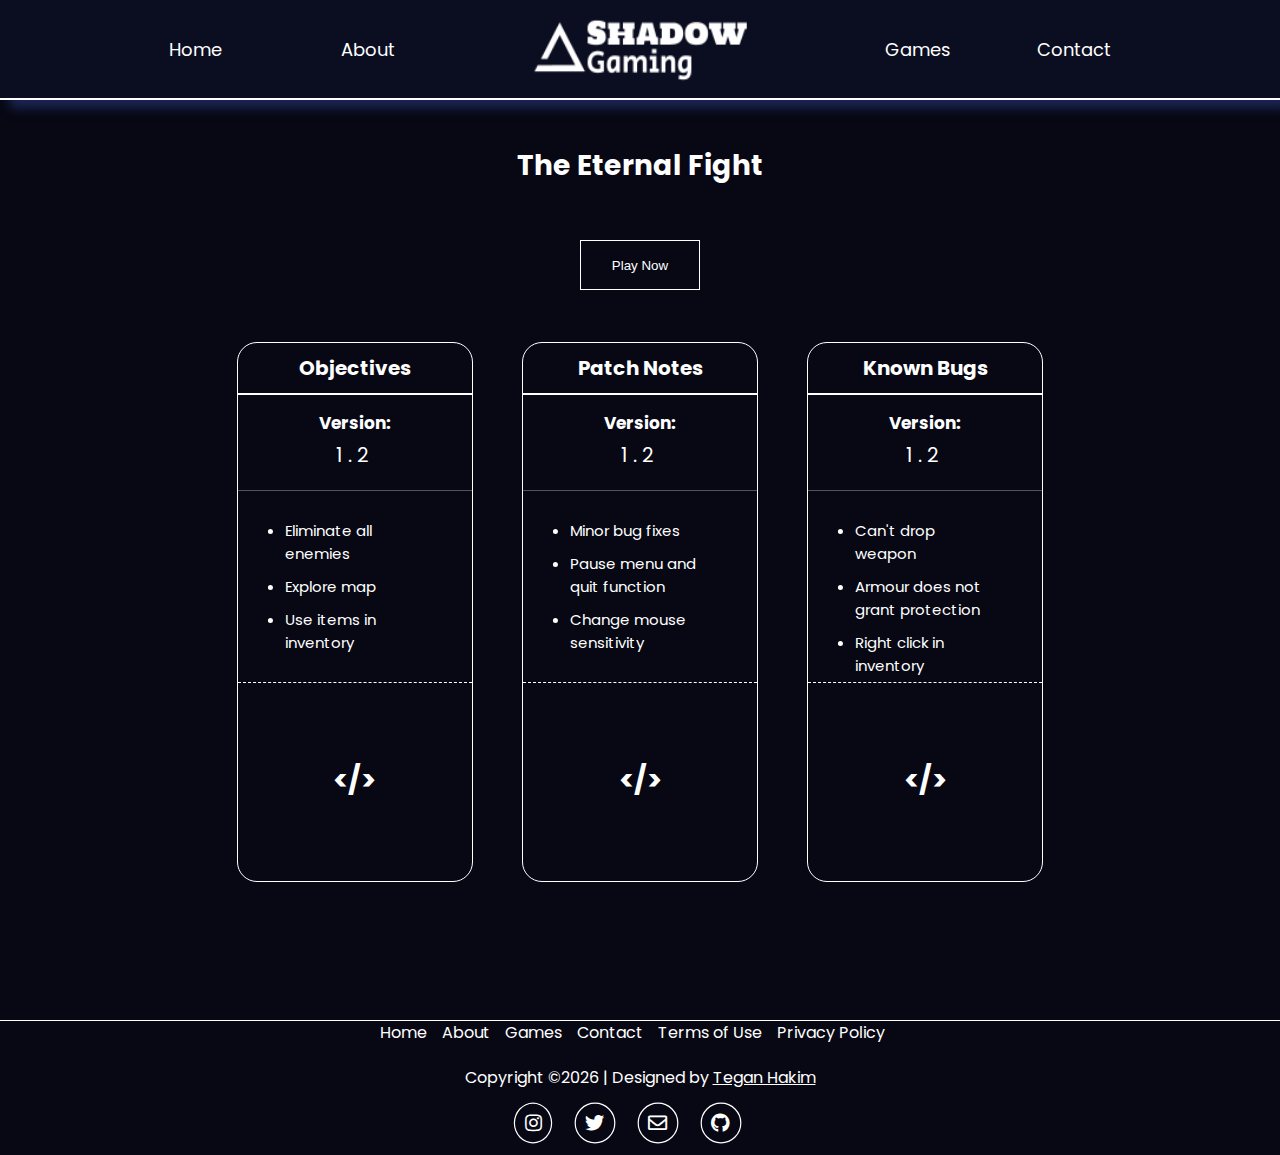
==== the-eternal-fight/index.html @ 1cd7ffcf "v1.0" ====
<!DOCTYPE html>
<html lang="en">
<head>
    <meta charset="UTF-8">
    <meta name="viewport" content="width=device-width, initial-scale=1.0">
    <link rel="preconnect" href="https://fonts.gstatic.com">
    <link href="https://fonts.googleapis.com/css2?family=Poppins&display=swap" rel="stylesheet">
    <link href="https://cdnjs.cloudflare.com/ajax/libs/font-awesome/5.13.0/css/all.min.css" rel="stylesheet">
    <link rel="stylesheet" href="/Css/game.css">
    <link rel="shortcut icon" href="/Images/Shadow_Gaming_Logo_Icon.png" type="image/x-icon">
    <script data-ad-client="ca-pub-5124889186311589" async src="https://pagead2.googlesyndication.com/pagead/js/adsbygoogle.js"></script>
    <title>Shadow Gaming</title>
</head>
<body>
    <header id="home">
        <a href="/#home">
            <img class="logo" src="/Images/Shadow_Gaming_Logo.png" alt="Shadow Gaming">
        </a>
        <nav class="nav-bar">
            <div class="nav-1 nav-links">
                <li class="links"><a href="/#home">Home</a></li>
                <li class="links"><a href="/#about">About</a></li>                
            </div>
            <div class="nav-2 nav-links">
                <li class="links"><a href="/#games">Games</a></li>
                <li class="links"><a href="/#contact">Contact</a></li>
            </div>
            <div class="mobile-nav">
                <ul>
                    <li class="links"><a href="/#home">Home</a></li>
                    <li class="links"><a href="/#about">About</a></li>
                    <li class="links"><a href="/#games">Games</a></li>
                    <li class="links"><a href="/#contact">Contact</a></li>    
                </ul>
            </div>
            <div class="burger">
                <div class="line1"></div>
                <div class="line2"></div>
                <div class="line3"></div>
            </div>
        </nav>
    </header>
    <div class="game-info">
        <h1 class="title">The Eternal Fight</h1>
        <button onclick="window.open('https://drive.google.com/file/d/13d6M-wjYqV6qwAfZeMzXUh6jHTV8VohK/view?usp=sharing')">Play Now</button>
        <div class="card objectives card-1">
            <h3>Objectives</h3>
            <div class="version-div">
                <h4>Version: </h4>
                <span class="version">1.2</span>
            </div>
            <div class="list-div">
                <ul>
                    <li>Eliminate all enemies</li>
                    <li>Explore map</li>
                    <li>Use items in inventory</li>
                </ul>
            </div>
            <div class="end-div">
                <h1 class="symbol">&lt/&gt</h1>
            </div>
        </div>
        <div class="card patch-notes">
            <h3>Patch Notes</h3>
            <div class="version-div">
                <h4>Version: </h4>
                <span class="version">1.2</span>
            </div>
            <div class="list-div">
                <ul>
                    <li>Minor bug fixes</li>
                    <li>Pause menu and quit function</li>
                    <li>Change mouse sensitivity</li>
                </ul>
            </div>
            <div class="end-div">
                <h1 class="symbol">&lt/&gt</h1>
            </div>
        </div>
        <div class="card known-bugs">
            <h3>Known Bugs</h3>
            <div class="version-div">
                <h4>Version: </h4>
                <span class="version">1.2</span>
            </div>
            <div class="list-div">
                <ul>
                    <li>Can't drop weapon</li>
                    <li>Armour does not grant protection</li>
                    <li>Right click in inventory</li>
                </ul>
            </div>
            <div class="end-div">
                <h1 class="symbol">&lt/&gt</h1>
            </div>
        </div>
    </div>
    
    <footer>
        <ul>
            <li><a href="/#home">Home</a></li>
            <li><a href="/#about">About</a></li>
            <li><a href="/#games">Games</a></li>
            <li><a href="/#contact">Contact</a></li>   
            <li><a href="/terms-of-use/">Terms of Use</a></li>   
            <li><a href="/privacy-policy/">Privacy Policy</a></li>   
        </ul>
        <span><p id="copyright">Copyright &copy | Designed by</p><a href="/#about">Tegan Hakim</a></span>
        <div class="icons">
            <a href="https://instagram.com/Shadowgaming_co" target="_blank"><i class="fab fa-instagram footer-icon"></i></a>
            <a href="https://twitter.com/shadowgaming_co" target="_blank"><i class="fab fa-twitter footer-icon"></i></a>
            <a href="mailto: Shadowgaming.feeback@gmail.com"><i class="far fa-envelope footer-icon"></i></a>
            <a href="https://github.com/TeganHakim" target="_blank"><i class="fab fa-github footer-icon"></i></a>
        </div>        
    </footer>
    <script src="/Js/game.js"></script>
</body>
</html>
---- Css/game.css ----
/* Made by Tegan Hakim */
/* February 2021 */
*{
    margin: 0;
    padding: 0;
    box-sizing: border-box;
}
html {
    scroll-behavior: smooth;
}
body {
    background-color: #070814;
    color: white;
    font-family: 'Poppins', sans-serif;
    overflow-x: hidden;
}
header {
    width: 100vw;
    height: 100px;
    background-color: rgb(11, 14, 33);
    position: relative;
    display: flex;
    align-items: center;
    justify-content: center;
    z-index: 1;
}
header img {
    width: 230px;
    height: 80px;
    transform: translateY(-5px);  
    transition: opacity 0.5s ease-in-out;  
}
header a {
    z-index: 2;
}

/* Nav */
nav {
    width: 100%;
    height: inherit;
    display: flex;
    justify-content: space-between;
    align-items: center;
    position: absolute;
    border-bottom: 2px solid rgb(255, 255, 255);
    box-shadow: 10px 8px 10px rgb(28, 38, 85);
}
nav .nav-1, nav .nav-2 {
    width: 20%;
    display: flex;
    justify-content: space-between;
    align-items: center;
}
nav .nav-1 {
    margin-left: 12vw;
}
nav .nav-2 {
    margin-right: 12vw;
}
nav li {
    list-style-type: none;
}
nav li a {
    text-decoration: none;
    color: rgb(255, 255, 255);
    font-size: 18px;
    padding: 6px 15px 6px 15px;
}
nav li a:hover {
    border: 1px solid white;
    border-radius: 18px;
    transition: border-radius 0.5s ease-out;
}
.burger {
    display: none;
    cursor: pointer;
}
.burger div {
    width: 25px;
    height: 3px;
    background-color: rgb(255, 255, 255);
    margin: 5px;
    margin-right: 25px;
    transition: transform 0.3s ease;
    z-index: 5;
    pointer-events: all;
}
.mobile-nav {
    display: none;
    pointer-events: none;
}



.game-info {
    position: relative;
    height: 100vh;
    font-size: 14px;
    padding-left: 20px;
    text-align: center;
    display: flex;
    align-items: center;
    justify-content: center;
    padding-right: 20px;
}
.game-info button {
    position: absolute;
    left: 50%;
    top: 140px;
    width: 120px;
    height: 50px;
    background-color: transparent;
    outline: none;
    border: 1px solid white;
    color: white;
    transform: translateX(-50%);
    pointer-events: all;
    z-index: 5;
    transition: border-radius .3s ease-out;
}
.game-info button:hover {
    background-image: linear-gradient(to top right, #0066eb, #000981);
    border-radius: 20px;
}
.game-info h1.title {
    position: absolute;
    left: 50%;
    top: 5%;
    transform: translateX(-50%);
}
.game-info div.card {
    width: 19%;
    height: 60vh;
    border: 1px solid white;
    border-radius: 20px;
    margin: 10% 2% 0 2%;
    display: flex;
    position: relative;
    justify-content: center;
}
.game-info div.card h3 {
    position: absolute;
    width: 100%;
    padding: 10px 0 10px 0;
    border-bottom: 2px solid white;
    font-size: 20px;
}
.game-info div.card h4 {
    position: absolute;
    top: 9%;
    left: 50%;
    transform: translateX(-50%);
    padding: 10px 0 10px 0;
    font-size: 17px;
}
.game-info div.card .version {
    position: absolute;
    top: 39%;
    left: 50%;
    transform: translateX(-50%);
    padding: 10px 0 10px 0;
    font-size: 20px;
    letter-spacing: 5px;
}
.game-info div.card ul {
    position: absolute;
    left: 50%;
    top: 18%;
    width: 60%;
    transform: translateX(-50%);
    text-align: left;
}
.game-info .version-div {
    position: absolute;
    height: 100px;
    width: 100%;
    top: 9%;
    border-bottom: 1px solid rgba(255, 255, 255, 0.3);
}
.game-info .list-div {
    position: absolute;
    height: 200px;
    width: 100%;
    top: 26%;
    border-bottom: 1px dashed white;
}
.game-info div.card ul li{
    margin-bottom: 10px;
    font-size: 15px;
}
.game-info .end-div {
    position: absolute;
    height: 231px;
    width: 100%;
    top: 60%;
    display: flex;
    align-items: center;
    justify-content: center;
}




footer {
    height: 15vh;
    background-color:#070814;
    display: flex;
    justify-content: center;
    position: relative;
    border-top: 1px solid white;
    margin-top: 20px;
}
footer ul {
    list-style: none;
    display: flex;
    position: absolute;
    bottom: 110px;
}
footer ul a {
    text-decoration: none;
    color: white;
    margin-right: 15px;
}
footer ul a:hover {
    text-decoration: underline;
}
footer span {
    position: absolute;
    bottom: 65px;
    color: white;
}
footer p {
    display: inline;
}
footer span a {
    text-decoration: underline;
    color: white;
}
.icons {
    position: absolute;
    bottom: 15px;
}
.footer-icon {
    transform: scale(1.2);
    margin-right: 25px;
    padding: 8px;
    color: white;
    border: 1px solid white;
    border-radius: 50%;
    cursor: pointer;
}


/* Ipad */
@media screen and (max-width: 768px) {
    header img {
        width: 200px;
        height: 70px;
        transform: translateY(-4px);    
    }
    nav .nav-1 {
        margin-left: 8vw;
    }
    nav .nav-2 {
        margin-right: 8vw;
        width: 24%;
    }
} 
/* Iphone X */
@media screen and (max-width: 375px) {
    header img {
        width: 120px;
        height: 50px;
        transform: translateY(-3px);   
    }       
    nav li {
        opacity: 0;
    }
    .burger {
        display: block;
    }
    
    .footer-icon {
        transform: scale(1);
    }
    footer ul a {
        text-decoration: none;
        color: white;
        font-size: 12px;
        margin-right: 8px;
    }
    footer ul {
        list-style: none;
        display: flex;
        position: absolute;
        bottom: 90px;
    }
    footer span {
        position: absolute;
        bottom: 60px;
        font-size: 13px;
        color: white;
    }
    
}
/* Iphone 6/7/8 Plus */
@media screen and (max-width: 414px) {
    body {
        overflow-x: hidden;
    }
    header img {
        width: 130px;
        height: 50px;
        transform: translateY(-4px);    
    }
    .nav-links {
        display: none;
        pointer-events: none;
    }
    .mobile-nav {
        position: absolute;
        right: 0;
        height: 115vh;
        width: 110vw;
        top: 0px;
        background-color: #1c294e;
        background-image: linear-gradient(105deg, #1c2b57, #384e88 20%, #112666 40%, #0d1430);
        display: flex;
        flex-direction: column;
        align-items: center;
        transform: translateX(-450px);
        transition: transform 0.5s ease-in-out;
        z-index: 0;
        display: flex;
        align-items: center;
        justify-content: center;
        flex-direction: column;
        text-align: left;
    }
    .mobile-nav .links {
        opacity: 1;
        pointer-events: all;
        transform: rotate(-35deg) translate(100px, 100px);
        position: relative;
        top: -90px;
        padding: 35px;
    }
    .mobile-nav li a {
        z-index: 10;
    }
    nav li {
        opacity: 0;
    }
    .burger {
        display: block;
    }

    .game-info {
        position: relative;
        height: 240vh;
        font-size: 14px;
        padding-left: 20px;
        text-align: center;
        display: flex;
        align-items: center;
        justify-content: center;
        flex-direction: column;
        padding-right: 20px;
    }
    .game-info button {
        position: absolute;
        left: 50%;
        top: 6%;
        width: 120px;
        height: 50px;
        background-color: transparent;
        outline: none;
        border: 1px solid white;
        color: white;
        transform: translateX(-50%);
        pointer-events: all;
        z-index: 5;
        transition: border-radius .3s ease-out;
    }
    .game-info button:hover {
        background-image: linear-gradient(to top right, #0066eb, #000981);
        border-radius: 20px;
    }
    .game-info button:focus {
        background-image: linear-gradient(to top right, #0066eb, #000981);
        border-radius: 20px;
    }
    .game-info h1.title {
        position: absolute;
        left: 50%;
        top: 2%;
        width: 100%;
        transform: translateX(-50%);
    }
    .game-info div.card {
        width: 80%;
        height: 70vh;
        border: 1px solid white;
        border-radius: 20px;
        margin: 5% 2% 0 0%;
        display: flex;
        position: relative;
        justify-content: center;
    }
    .game-info div.card-1 {
        margin-top: 57%
    }
    .game-info div.card h3 {
        position: absolute;
        width: 100%;
        padding: 10px 0 10px 0;
        border-bottom: 2px solid white;
        font-size: 20px;
    }
    .game-info div.card h4 {
        position: absolute;
        top: 9%;
        left: 50%;
        transform: translateX(-50%);
        padding: 10px 0 10px 0;
        font-size: 17px;
    }
    .game-info div.card .version {
        position: absolute;
        top: 39%;
        left: 50%;
        transform: translateX(-50%);
        padding: 10px 0 10px 0;
        font-size: 20px;
        letter-spacing: 5px;
    }
    .game-info div.card ul {
        position: absolute;
        left: 50%;
        top: 10%;
        width: 60%;
        transform: translateX(-50%);
        text-align: left;
    }
    .game-info .version-div {
        position: absolute;
        height: 100px;
        width: 100%;
        top: 9%;
        border-bottom: 1px solid rgba(255, 255, 255, 0.3);
    }
    .game-info .list-div {
        position: absolute;
        height: 210px;
        width: 100%;
        top: 28%;
        border-bottom: 1px dashed white;
    }
    .game-info div.card ul li{
        margin-bottom: 10px;
        font-size: 15px;
    }
    .game-info .end-div {
        position: absolute;
        height: 151px;
        width: 100%;
        top: 70%;
        display: flex;
        align-items: center;
        justify-content: center;
    }
    
    .footer-icon {
        transform: scale(.9);
    }
    footer ul a {
        text-decoration: none;
        color: white;
        font-size: 12px;
        margin-right: 8px;
    }
    footer ul {
        list-style: none;
        display: flex;
        position: absolute;
        bottom: 82px;
    }
    footer span {
        position: absolute;
        bottom: 52px;
        font-size: 13px;
        color: white;
    }
    .icons {
        position: absolute;
        bottom: 10px;
    }
}
/* Iphone 6/7/8*/
@media screen and (max-width: 375px) {
    header img {
        width: 120px;
        height: 50px;
        transform: translate(-4px, -4px);    
    }
    nav li {
        opacity: 0;
    }
    .burger {
        display: block;
        z-index: 5;
    }
    .footer-icon {
        transform: scale(.9);
    }
    footer ul a {
        text-decoration: none;
        color: white;
        font-size: 12px;
        margin-right: 8px;
    }
    footer ul {
        list-style: none;
        display: flex;
        position: absolute;
        bottom: 75px;
    }
    footer span {
        position: absolute;
        bottom: 50px;
        font-size: 13px;
        color: white;
    }
    .icons {
        position: absolute;
        bottom: 9px;
    }
    .back-face {
        transform: rotateY(0deg);
    }
}
.nav-active {
    transform: rotate(35deg) translate(-200px, -60px);
}
.toggle .line1 {
    transform: rotate(-45deg) translate(-5px, 6px);
}
.toggle .line2 {
    opacity: 0;
}
.toggle .line3 {
    transform: rotate(45deg) translate(-5px, -6px);
}
.display-off {
    opacity: 0;
    pointer-events: none;
}
.hidden {
    display: none;
}
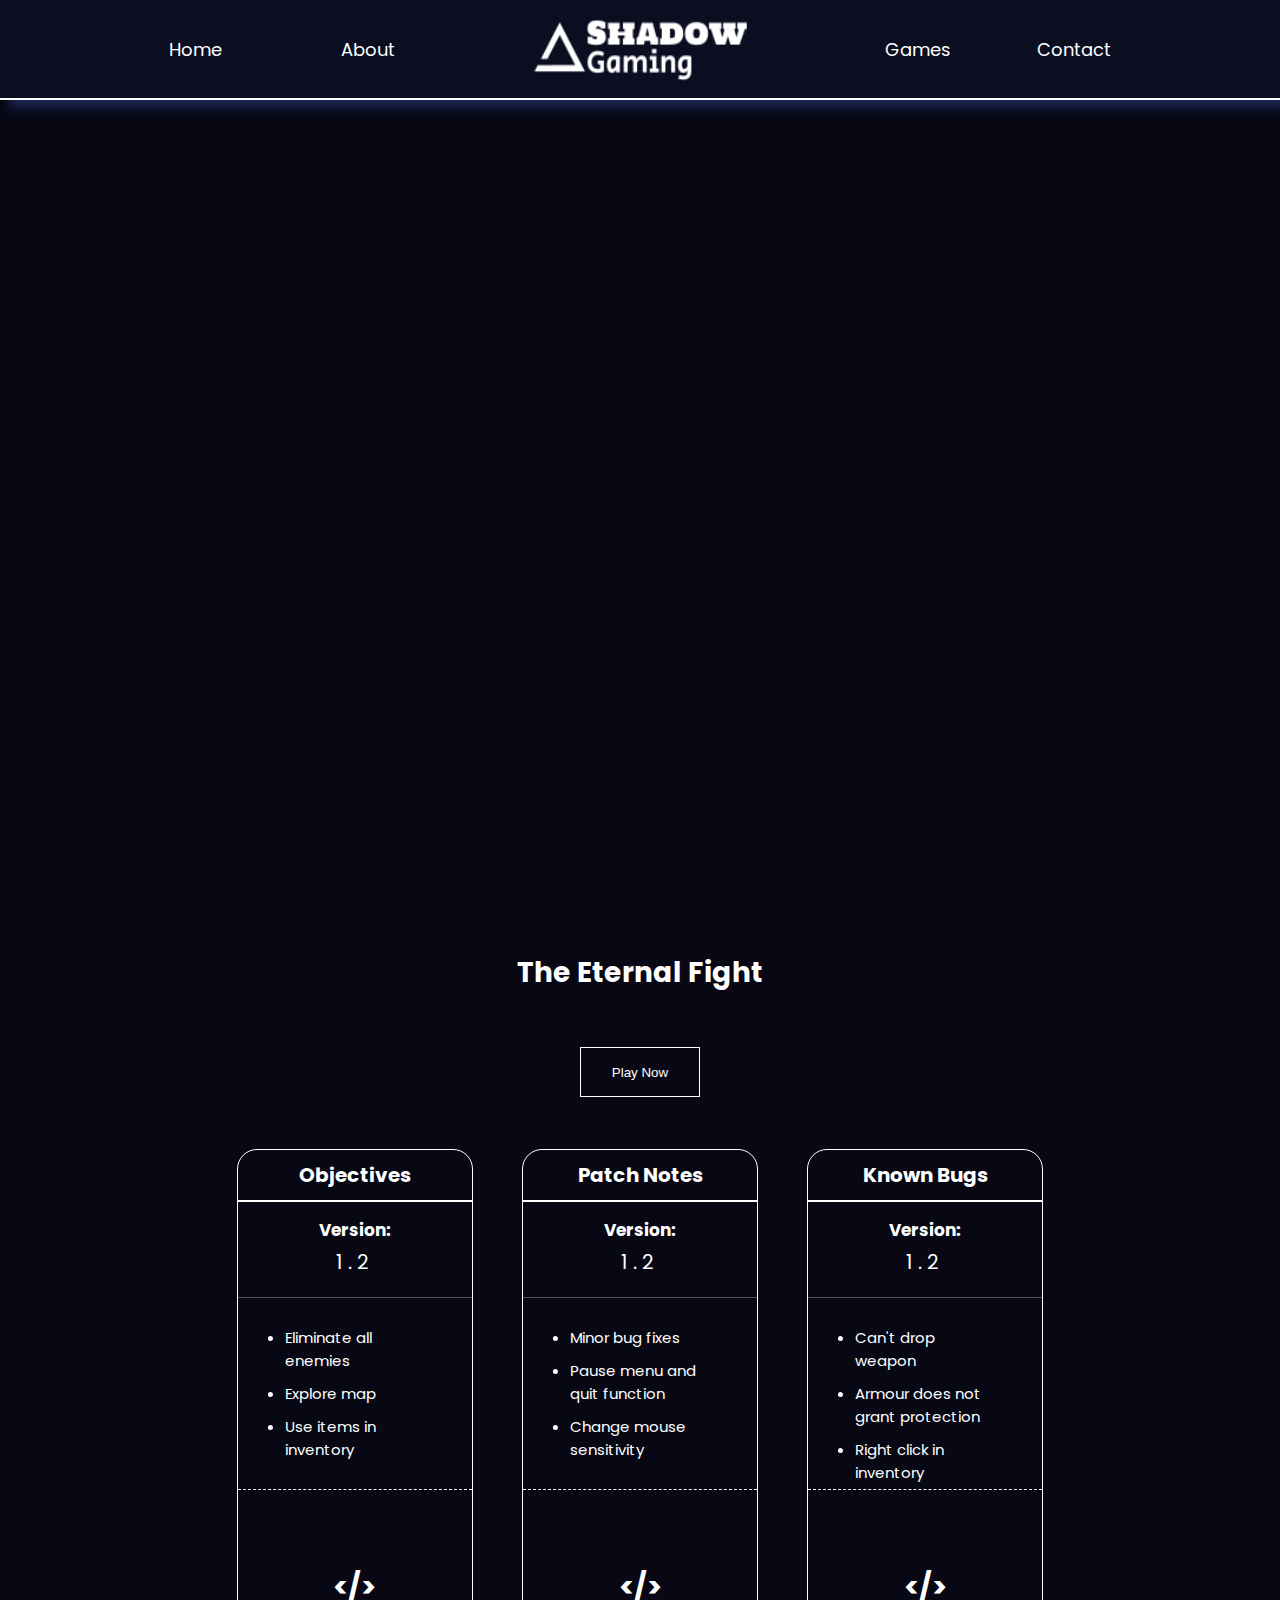
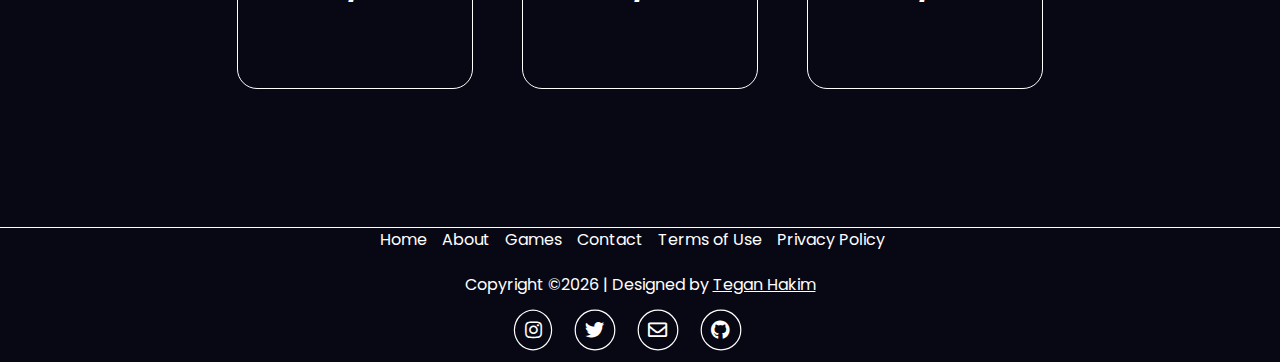
==== commit cbd5908b: "Update index.html" ====
--- a/the-eternal-fight/index.html
+++ b/the-eternal-fight/index.html
@@ -40,6 +40,15 @@
             </div>
         </nav>
     </header>
+    <script async src="https://pagead2.googlesyndication.com/pagead/js/adsbygoogle.js"></script>
+    <!-- Sidebar ad -->
+    <ins class="adsbygoogle"
+         style="display:inline-block;width:250px;height:800px"
+         data-ad-client="ca-pub-5124889186311589"
+         data-ad-slot="2972236367"></ins>
+    <script>
+         (adsbygoogle = window.adsbygoogle || []).push({});
+    </script>
     <div class="game-info">
         <h1 class="title">The Eternal Fight</h1>
         <button onclick="window.open('https://drive.google.com/file/d/13d6M-wjYqV6qwAfZeMzXUh6jHTV8VohK/view?usp=sharing')">Play Now</button>
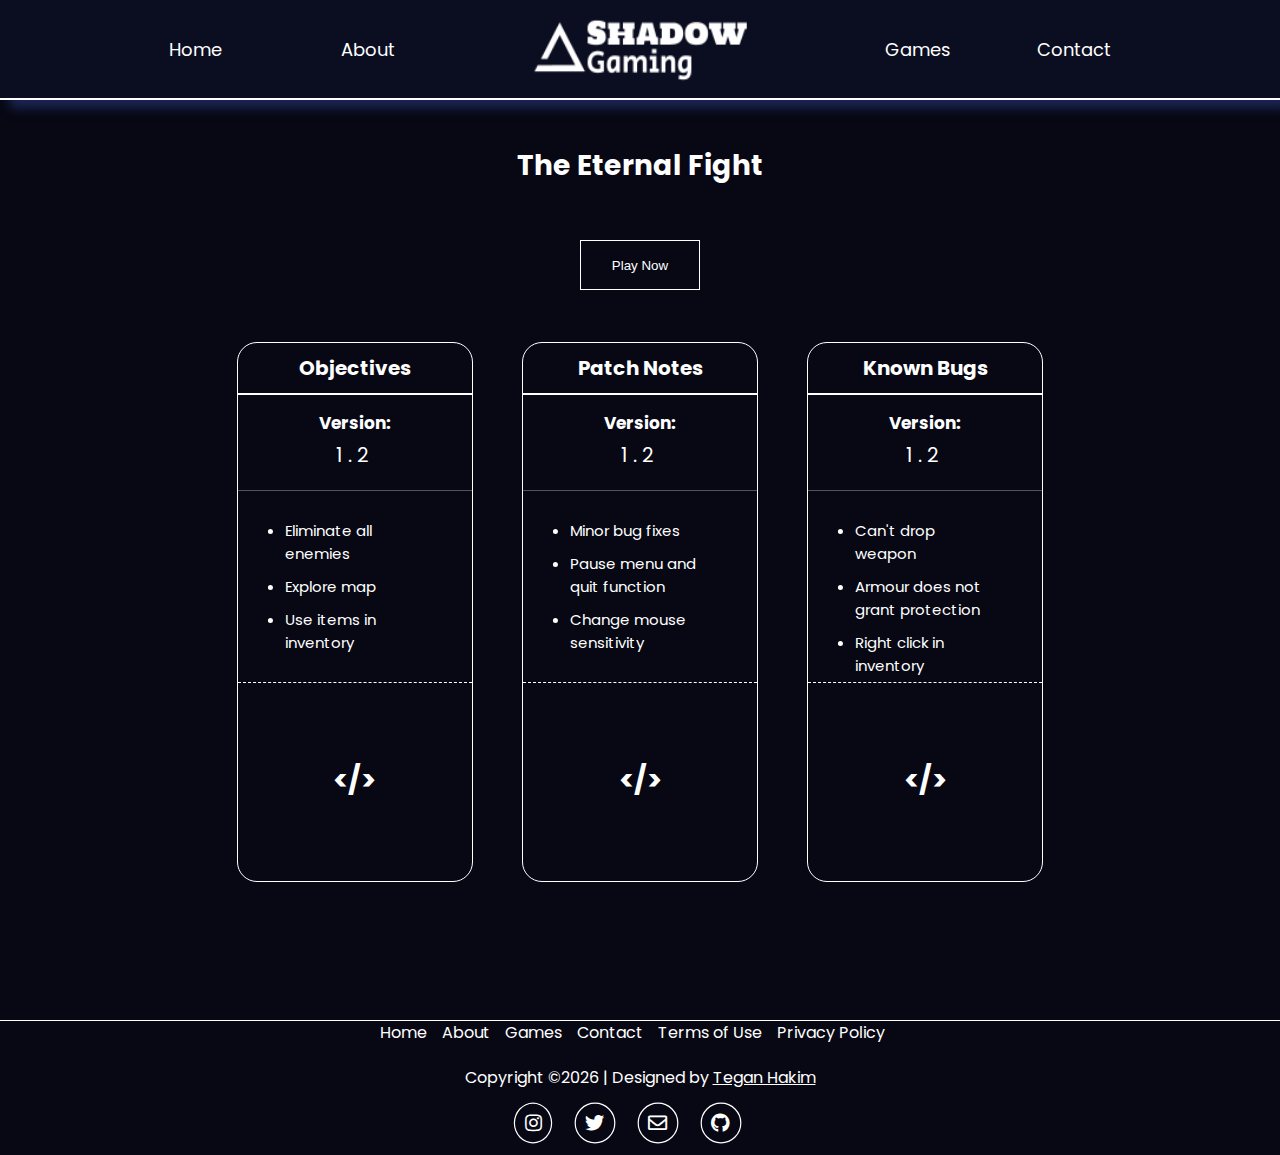
==== commit 0ba84f3f: "position" ====
--- a/the-eternal-fight/index.html
+++ b/the-eternal-fight/index.html
@@ -40,15 +40,6 @@
             </div>
         </nav>
     </header>
-    <script async src="https://pagead2.googlesyndication.com/pagead/js/adsbygoogle.js"></script>
-    <!-- Sidebar ad -->
-    <ins class="adsbygoogle"
-         style="display:inline-block;width:250px;height:800px"
-         data-ad-client="ca-pub-5124889186311589"
-         data-ad-slot="2972236367"></ins>
-    <script>
-         (adsbygoogle = window.adsbygoogle || []).push({});
-    </script>
     <div class="game-info">
         <h1 class="title">The Eternal Fight</h1>
         <button onclick="window.open('https://drive.google.com/file/d/13d6M-wjYqV6qwAfZeMzXUh6jHTV8VohK/view?usp=sharing')">Play Now</button>
